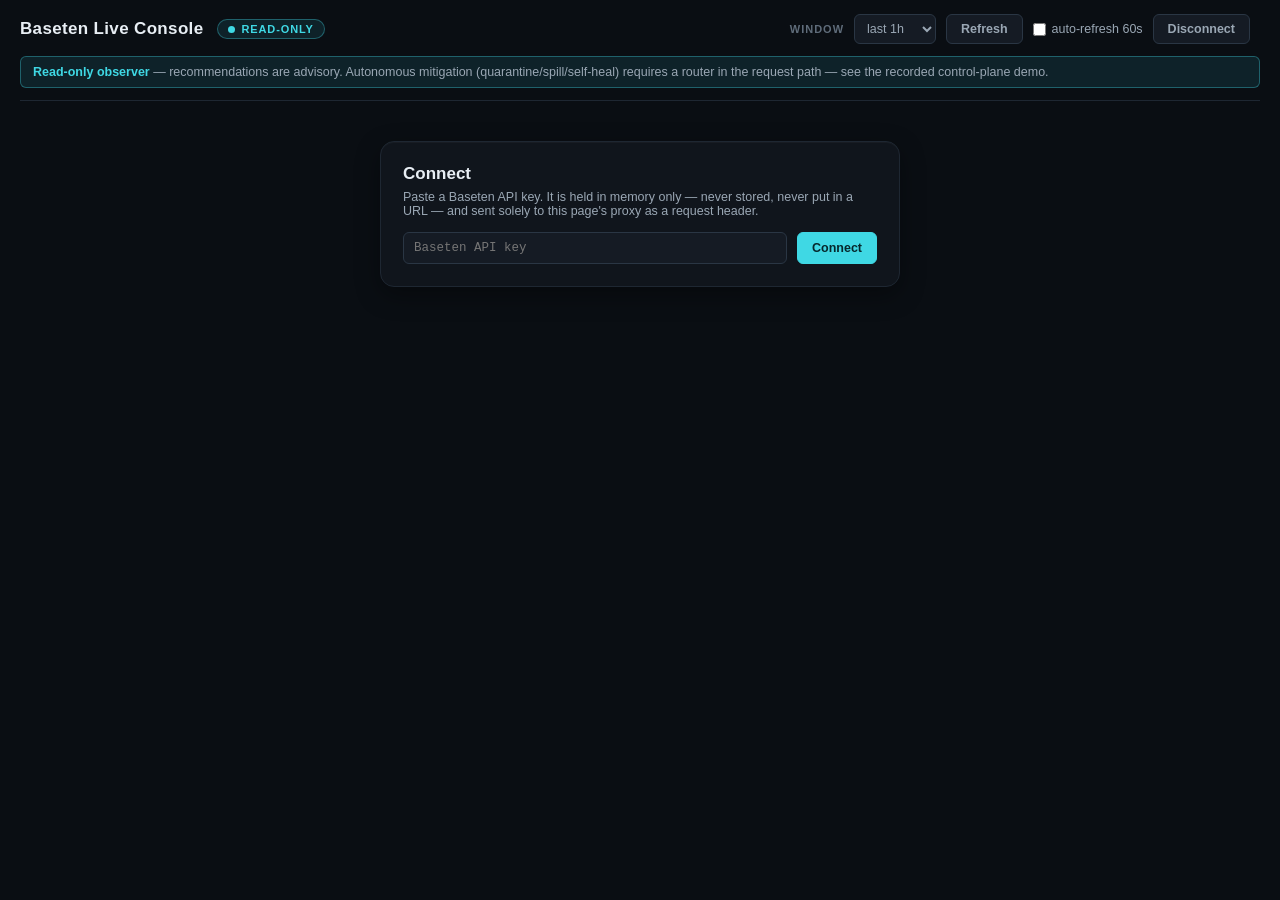
==== console-live/index.html @ f6f76fea "feat: console-live — BYO-key live Reliability Console, evals 3/3 PASS (security blocking gate clean)" ====
<!doctype html>
<html lang="en">
<head>
<meta charset="utf-8">
<meta name="viewport" content="width=device-width, initial-scale=1">
<title>Baseten Live Console — read-only observer</title>
<link rel="stylesheet" href="tokens.css">
<style>
  /* Page-level overrides + utilities on top of tokens.css */
  body { overflow: auto; }
  .wrap { max-width: 1320px; margin: 0 auto; padding: 0 20px 60px; }

  header.top {
    position: sticky; top: 0; z-index: 10;
    background: var(--bg); border-bottom: 1px solid var(--stroke);
    padding: 14px 0 0;
  }
  .top-row { display: flex; align-items: center; gap: 14px; flex-wrap: wrap; padding: 0 0 12px; }
  .top-row h1 { font-size: var(--fs-h1); font-weight: 700; letter-spacing: 0.02em; }
  .top-row .spacer { flex: 1; }

  .banner {
    display: block; padding: 8px 12px; margin-bottom: 12px;
    background: var(--accent-bg); border: 1px solid var(--accent-line);
    border-radius: var(--r-sm); color: var(--text-2); font-size: var(--fs-small);
  }
  .banner strong { color: var(--accent); }
  .notice {
    padding: 8px 12px; margin: 12px 0; border-radius: var(--r-sm);
    background: var(--warn-bg); border: 1px solid rgba(240,179,78,.3);
    color: var(--warn); font-size: var(--fs-small);
  }

  .connect { max-width: 520px; margin: 40px auto; padding: 22px; }
  .connect h2 { font-size: var(--fs-h1); margin-bottom: 6px; }
  .connect p { color: var(--text-2); font-size: var(--fs-small); margin-bottom: 14px; }
  .connect form { display: flex; gap: 10px; }
  .connect input {
    flex: 1; background: var(--panel-2); border: 1px solid var(--stroke-hi);
    border-radius: var(--r-sm); color: var(--text); padding: 8px 10px;
    font-family: var(--font-mono); font-size: var(--fs-small);
  }
  .connect input:focus { outline: none; border-color: var(--accent-dim); }
  .connect .err { color: var(--danger); font-size: var(--fs-small); margin-top: 10px; }

  .controls { display: flex; align-items: center; gap: 10px; flex-wrap: wrap; }
  .controls select {
    background: var(--panel-2); border: 1px solid var(--stroke-hi);
    border-radius: var(--r-sm); color: var(--text-2); padding: 6px 8px;
    font-size: var(--fs-small); font-family: var(--font-ui);
  }
  .controls label.toggle {
    display: inline-flex; align-items: center; gap: 6px;
    color: var(--text-2); font-size: var(--fs-small); cursor: pointer;
  }
  .controls .status { color: var(--text-3); font-size: var(--fs-micro); }

  .grid {
    display: grid; gap: var(--gap); margin-top: 16px;
    grid-template-columns: repeat(auto-fill, minmax(360px, 1fr));
  }
  .card { padding: 16px; display: flex; flex-direction: column; gap: 12px; }
  .card .head { display: flex; align-items: baseline; gap: 10px; flex-wrap: wrap; }
  .card .head .name { font-size: var(--fs-h1); font-weight: 700; }
  .card .head .dep { color: var(--text-3); font-size: var(--fs-micro); }
  .card .meta { display: flex; gap: 8px; flex-wrap: wrap; align-items: center;
                color: var(--text-2); font-size: var(--fs-small); }
  .card .meta .sep { color: var(--text-3); }

  .slo { display: flex; gap: 8px; align-items: center; flex-wrap: wrap; }
  .slo .budgets { color: var(--text-3); font-size: var(--fs-micro); }

  .stats { display: grid; grid-template-columns: repeat(5, 1fr); gap: 8px; }
  .stat .label { display: block; margin-bottom: 2px; }
  .stat .num { font-size: 16px; }
  .traffic { display: flex; gap: 16px; align-items: flex-end; flex-wrap: wrap; }
  .traffic .stat .num { font-size: 16px; }
  .spark { display: block; }
  .spark polyline { fill: none; stroke: var(--accent); stroke-width: 1.5; }

  .flag { color: var(--warn); font-size: var(--fs-micro); }
  .reco {
    background: var(--panel-2); border: 1px solid var(--stroke);
    border-radius: var(--r-sm); padding: 8px 10px; font-size: var(--fs-small);
    color: var(--text-2);
  }
  .reco .label { display: block; margin-bottom: 3px; }
  .card .inline-err { color: var(--danger); font-size: var(--fs-small); }
  .notraffic { color: var(--text-3); font-size: var(--fs-small); }
  .foot { border-top: 1px solid var(--stroke); padding-top: 8px; }
  .foot div { color: var(--text-3); font-size: 10px; font-family: var(--font-mono); }

  .empty { text-align: center; color: var(--text-3); padding: 60px 0; font-size: var(--fs-small); }
</style>
</head>
<body>
<div class="wrap">
  <header class="top">
    <div class="top-row">
      <h1>Baseten Live Console</h1>
      <span class="chip chip-accent"><span class="dot"></span>read-only</span>
      <span class="spacer"></span>
      <div class="controls" id="controls" hidden>
        <span class="label">window</span>
        <select id="windowSel">
          <option value="1" selected>last 1h</option>
          <option value="6">last 6h</option>
          <option value="24">last 24h</option>
        </select>
        <button class="btn" id="refreshBtn">Refresh</button>
        <label class="toggle"><input type="checkbox" id="autoChk"> auto-refresh 60s</label>
        <button class="btn" id="disconnectBtn">Disconnect</button>
        <span class="status num" id="statusTxt"></span>
      </div>
    </div>
    <div class="banner"><strong>Read-only observer</strong> — recommendations are advisory.
      Autonomous mitigation (quarantine/spill/self-heal) requires a router in the request path —
      see the recorded control-plane demo.</div>
  </header>

  <div id="notice" class="notice" hidden></div>

  <section id="connectPanel" class="panel connect">
    <h2>Connect</h2>
    <p>Paste a Baseten API key. It is held in memory only — never stored, never
       put in a URL — and sent solely to this page's proxy as a request header.</p>
    <form id="connectForm">
      <input type="password" id="keyInput" placeholder="Baseten API key" autocomplete="off" required>
      <button class="btn primary" type="submit">Connect</button>
    </form>
    <div class="err" id="connectErr" hidden></div>
  </section>

  <div id="empty" class="empty" hidden>No models found in this workspace.</div>
  <main id="cards" class="grid"></main>
</div>

<script>
'use strict';
(() => {
  // ---- state (key lives only in this closure) ----
  let apiKey = null;
  let windowHours = 1;
  let autoTimer = null;
  let pausedUntil = 0;
  let loading = false;

  const BUDGET_VOICE_MS = 500;
  const BUDGET_INTERACTIVE_MS = 800;
  const $ = (id) => document.getElementById(id);

  // ---- proxy client ----
  class ApiError extends Error {
    constructor(status, msg) { super(msg); this.status = status; }
  }

  async function api(path, params = {}) {
    if (Date.now() < pausedUntil) throw new ApiError(429, 'paused by rate limit');
    const qs = new URLSearchParams({ path });
    for (const [k, v] of Object.entries(params)) {
      for (const item of [].concat(v)) qs.append(k, item);
    }
    const res = await fetch('/api/baseten?' + qs, { headers: { 'x-baseten-api-key': apiKey } });
    if (res.status === 401) throw new ApiError(401, 'key rejected');
    if (res.status === 403) {
      // Baseten answers an invalid key with 403 PERMISSION_DENIED (observed live).
      const body = await res.json().catch(() => ({}));
      if (body.code === 'PERMISSION_DENIED') throw new ApiError(401, 'key rejected');
      throw new ApiError(403, body.error || 'forbidden');
    }
    if (res.status === 429) {
      const wait = Number(res.headers.get('Retry-After')) || 30;
      pausedUntil = Date.now() + wait * 1000;
      showNotice(`Rate limited by the Baseten API — polling paused for ${wait}s.`);
      throw new ApiError(429, 'rate limited');
    }
    if (!res.ok) throw new ApiError(res.status, `HTTP ${res.status}`);
    return res.json();
  }

  function metricsParams() {
    const end = Date.now();
    return {
      start_epoch_millis: String(end - windowHours * 3600 * 1000),
      end_epoch_millis: String(end),
    };
  }

  async function mapLimit(items, limit, fn) {
    const out = new Array(items.length);
    let next = 0;
    async function worker() {
      while (next < items.length) {
        const i = next++;
        out[i] = await fn(items[i], i);
      }
    }
    await Promise.all(Array.from({ length: Math.min(limit, items.length) }, worker));
    return out;
  }

  // ---- metrics parsing ----
  // Response shape (both modes): { metric_descriptors: [...], metric_values: [...] }.
  // Each metric_values entry is { start_epoch_millis, values } where values[j]
  // aligns positionally with metric_descriptors[j], and values[j][i] with that
  // descriptor's label_sets[i]. SUMMARY has a single entry; SERIES one per bucket.
  function descriptorIndex(descriptors, nameFragment) {
    return descriptors.findIndex((d) => String(d.name || '').includes(nameFragment));
  }

  // SUMMARY → { latency: {p50,p90,p95,p99,avg} (ms, may be empty),
  //             latencyAllNull, replicasAvg, requestsTotal }
  function parseSummary(json) {
    const descriptors = json.metric_descriptors || [];
    const row = (json.metric_values || [])[0];
    const out = { latency: {}, latencyAllNull: false, replicasAvg: null, requestsTotal: null };
    if (!row) { out.latencyAllNull = true; return out; }

    descriptors.forEach((d, j) => {
      const name = String(d.name || '');
      const labelSets = d.label_sets || [];
      const vals = (row.values || [])[j] || [];
      if (name.includes('response_time') || name.includes('latency')) {
        out.latencyAllNull = vals.length > 0 && vals.every((v) => v == null);
        labelSets.forEach((ls, i) => {
          const v = vals[i];
          if (v == null) return;
          if (ls.quantile != null) out.latency['p' + Math.round(parseFloat(ls.quantile) * 100)] = v * 1000;
          else if (ls.stat === 'avg') out.latency.avg = v * 1000;
        });
      } else if (name.includes('requests_total')) {
        // SUMMARY returns the window total directly, one value per label_set.
        out.requestsTotal = vals.reduce((a, v) => a + (v == null ? 0 : v), 0);
      } else if (name.includes('replicas')) {
        const nums = vals.filter((v) => v != null);
        if (nums.length) out.replicasAvg = nums.reduce((a, b) => a + b, 0) / nums.length;
      }
    });
    return out;
  }

  // SERIES of baseten_inference_requests_total: values arrive as PER-BUCKET
  // INCREMENTS, so window volume = sum across buckets (null → 0).
  // → { total, byClass: {'2':n,'4':n,'5':n,...}, spark: [per-bucket totals] }
  function parseSeries(json) {
    const descriptors = json.metric_descriptors || [];
    const j = descriptorIndex(descriptors, 'requests_total');
    const out = { total: 0, byClass: {}, spark: [] };
    if (j < 0) return out;
    const labelSets = descriptors[j].label_sets || [];
    for (const bucket of json.metric_values || []) {
      const vals = (bucket.values || [])[j] || [];
      let bucketSum = 0;
      labelSets.forEach((ls, i) => {
        const v = vals[i];
        if (v == null) return;
        const cls = String(ls.status || '?')[0];
        out.byClass[cls] = (out.byClass[cls] || 0) + v;
        bucketSum += v;
      });
      out.total += bucketSum;
      out.spark.push(bucketSum);
    }
    return out;
  }

  // ---- analysis ----
  function coldStartFlag(lat, n, minReplica) {
    const { p50, p95, p99 } = lat;
    if (p99 != null && p50 != null && p50 > 0 && p99 / p50 >= 8 && p99 > 5000) return true;
    if (n < 20) return true;
    if (minReplica === 0 && p99 != null && p95 != null && p99 > 5 * p95) return true;
    return false;
  }

  // GREEN ≤0.8×budget (clean, n≥30); AMBER ≤budget or flagged or n<30; RED >budget clean.
  function verdictFor(effMs, budgetMs, flagged, n) {
    if (effMs == null) return 'AMBER';
    if (effMs <= 0.8 * budgetMs && !flagged && n >= 30) return 'GREEN';
    if (effMs <= budgetMs || flagged || n < 30) return 'AMBER';
    return 'RED';
  }

  function recommend(c) {
    const f = (v) => fmtMs(v);
    if (c.status === 'DEPLOY_FAILED' || c.status === 'BUILD_FAILED') {
      return `Fix failed deploy — status is ${c.status}; no healthy replicas can serve traffic.`;
    }
    if (c.n > 0 && c.pct5xx > 1) {
      return `Investigate 5xx errors — ${c.pct5xx.toFixed(1)}% of ${c.n} requests returned 5xx in the window.`;
    }
    if (c.verdict === 'RED' && c.maxReplica != null && c.activeReplicas === c.maxReplica) {
      return `Raise max_replica or upsize the instance — p99 ${f(c.p99)} exceeds the ${BUDGET_INTERACTIVE_MS}ms budget while pinned at ${c.activeReplicas}/${c.maxReplica} replicas.`;
    }
    if (c.minReplica === 0 && c.p95 != null && c.p99 != null &&
        c.p95 <= BUDGET_INTERACTIVE_MS && c.p99 > BUDGET_INTERACTIVE_MS) {
      return `Set min_replica=1 to avoid cold starts — steady p95 is ${f(c.p95)} (within budget) but p99 hits ${f(c.p99)} with scale-to-zero enabled.`;
    }
    if (c.flagged && (c.p95 == null || c.p95 > BUDGET_INTERACTIVE_MS)) {
      return `Window looks cold-start-dominated or low-sample (n=${c.n}, p95 ${f(c.p95)}) — widen the window or send steady traffic before tuning autoscaling.`;
    }
    if (!c.flagged && c.p99 != null && c.p99 > BUDGET_VOICE_MS && c.p99 <= BUDGET_INTERACTIVE_MS) {
      return `Holds the interactive budget (${BUDGET_INTERACTIVE_MS}ms) but misses voice (${BUDGET_VOICE_MS}ms) — p99 is ${f(c.p99)}.`;
    }
    if (c.n === 0) {
      return `No requests observed in the last ${windowHours}h — widen the window or send traffic to get a signal.`;
    }
    if (c.verdict === 'GREEN' && c.minReplica > 0 && c.ratePerMin < 1) {
      return `Consider scale-to-zero — traffic is ${c.ratePerMin.toFixed(2)} req/min with min_replica=${c.minReplica} held warm.`;
    }
    return `Healthy — no action. p99 ${f(c.p99)}, ${c.n} requests, ${c.pct5xx.toFixed(1)}% 5xx in the window.`;
  }

  // ---- formatting ----
  const esc = (s) => String(s).replace(/[&<>"']/g, (ch) =>
    ({ '&': '&amp;', '<': '&lt;', '>': '&gt;', '"': '&quot;', "'": '&#39;' }[ch]));
  const fmtMs = (v) => v == null ? '—' : (v >= 100 ? Math.round(v) : v.toFixed(1)) + 'ms';
  const chipClass = { GREEN: 'chip-ok', AMBER: 'chip-warn', RED: 'chip-danger' };
  const statusChip = (s) => /FAILED/.test(s) ? 'chip-danger'
    : (s === 'ACTIVE' ? 'chip-ok' : (s === 'SCALED_TO_ZERO' ? 'chip-warn' : 'chip-warn'));

  function sparkline(points) {
    if (!points.length) return '';
    const w = 120, h = 28, max = Math.max(...points, 1);
    const step = points.length > 1 ? w / (points.length - 1) : 0;
    const pts = points.map((v, i) =>
      `${(i * step).toFixed(1)},${(h - 2 - (v / max) * (h - 4)).toFixed(1)}`).join(' ');
    return `<svg class="spark" width="${w}" height="${h}" viewBox="0 0 ${w} ${h}"><polyline points="${pts}"/></svg>`;
  }

  function showNotice(msg) {
    const el = $('notice');
    el.textContent = msg;
    el.hidden = !msg;
  }

  // ---- rendering ----
  function cardShell(model, dep) {
    const st0 = dep.autoscaling_settings || {};
    const stz = st0.min_replica === 0
      ? `<span class="chip chip-warn">scale-to-zero enabled</span>` +
        (dep.active_replica_count === 0 ? ` <span class="chip chip-warn">scaled to zero now</span>` : '')
      : '';
    const el = document.createElement('article');
    el.className = 'panel card';
    el.innerHTML = `
      <div class="head">
        <span class="name">${esc(model.name || model.id)}</span>
        <span class="chip ${statusChip(dep.status)}"><span class="dot"></span>${esc(dep.status || '?')}</span>
        <span class="dep mono">${esc(dep.name || '')} · ${esc(dep.id)}</span>
      </div>
      <div class="meta">
        <span class="mono">${esc(dep.instance_type_name || 'instance n/a')}</span>
        <span class="sep">·</span>
        <span class="num">${dep.active_replica_count != null ? Number(dep.active_replica_count) : '—'} active</span>
        <span class="sep">·</span>
        <span class="num">replicas ${st0.min_replica != null ? Number(st0.min_replica) : '—'}–${st0.max_replica != null ? Number(st0.max_replica) : '—'}</span>
        ${stz}
      </div>
      <div class="body"><span class="notraffic pulsing">loading metrics…</span></div>
      <div class="foot">
        <div>deployment · GET /v1/models/${esc(model.id)}/deployments</div>
      </div>`;
    return el;
  }

  function renderMetrics(el, model, dep, summary, series) {
    const body = el.querySelector('.body');
    const foot = el.querySelector('.foot');
    const src = `GET /v1/models/${esc(model.id)}/deployments/${esc(dep.id)}/metrics`;
    const win = `last ${windowHours}h`;
    foot.innerHTML = `
      <div>deployment · GET /v1/models/${esc(model.id)}/deployments</div>
      <div>latency/replicas · ${src} · SUMMARY · ${win} · baseten_end_to_end_response_time_seconds (full response incl. token generation, not TTFT)</div>
      <div>traffic · ${src} · SERIES · ${win} · baseten_inference_requests_total</div>`;

    const lat = summary.latency;
    const n = series.total;
    const noTraffic = n === 0 || summary.latencyAllNull || Object.keys(lat).length === 0;
    if (noTraffic && n === 0) {
      body.innerHTML = `<span class="notraffic">No requests in this window (metrics can lag 1–3 min).
        Replicas avg: <span class="num">${summary.replicasAvg == null ? '—' : summary.replicasAvg.toFixed(1)}</span></span>
        <div class="reco"><span class="label">recommendation</span>${esc(recommend({
          status: dep.status, n: 0, pct5xx: 0, verdict: null, flagged: false,
          minReplica: (dep.autoscaling_settings || {}).min_replica,
          maxReplica: (dep.autoscaling_settings || {}).max_replica,
          activeReplicas: dep.active_replica_count, ratePerMin: 0,
        }))}</div>`;
      return;
    }

    const auto = dep.autoscaling_settings || {};
    const flagged = coldStartFlag(lat, n, auto.min_replica);
    const eff = flagged ? (lat.p95 ?? lat.p99) : lat.p99;
    const verdict = verdictFor(eff, BUDGET_INTERACTIVE_MS, flagged, n);
    const voice = verdictFor(eff, BUDGET_VOICE_MS, flagged, n);
    const err4 = series.byClass['4'] || 0;
    const err5 = series.byClass['5'] || 0;
    const pctErr = n ? ((err4 + err5) / n) * 100 : 0;
    const pct5xx = n ? (err5 / n) * 100 : 0;
    const ratePerMin = n / (windowHours * 60);

    const reco = recommend({
      status: dep.status, n, pct5xx, verdict, flagged,
      minReplica: auto.min_replica, maxReplica: auto.max_replica,
      activeReplicas: dep.active_replica_count, ratePerMin,
      p95: lat.p95, p99: lat.p99,
    });

    body.innerHTML = `
      <div class="slo">
        <span class="chip ${chipClass[verdict]}"><span class="dot"></span>${verdict} · interactive</span>
        <span class="chip ${chipClass[voice]}">${voice} · voice</span>
        <span class="budgets num">effective ${fmtMs(eff)} vs voice ${BUDGET_VOICE_MS}ms / interactive ${BUDGET_INTERACTIVE_MS}ms</span>
      </div>
      ${flagged ? `<div class="flag">p99 likely includes cold start / low sample (n=${n}) — verdict uses p95.</div>` : ''}
      <div>
        <span class="label">end-to-end response time</span>
        <div class="stats">
          ${['p50', 'p90', 'p95', 'p99', 'avg'].map((k) => `
            <span class="stat"><span class="label">${k}</span><span class="num">${fmtMs(lat[k])}</span></span>`).join('')}
        </div>
      </div>
      <div class="traffic">
        <span class="stat"><span class="label">requests</span><span class="num">${n}</span></span>
        <span class="stat"><span class="label">req/min</span><span class="num">${ratePerMin.toFixed(2)}</span></span>
        <span class="stat"><span class="label">error rate</span><span class="num">${pctErr.toFixed(1)}%</span></span>
        <span class="stat"><span class="label">4xx / 5xx</span><span class="num">${err4} / ${err5}</span></span>
        <span class="stat"><span class="label">replicas avg</span><span class="num">${summary.replicasAvg == null ? '—' : summary.replicasAvg.toFixed(1)}</span></span>
        ${sparkline(series.spark)}
      </div>
      <div class="reco"><span class="label">recommendation</span>${esc(reco)}</div>`;
  }

  // ---- flow ----
  async function loadCard(el, model, dep) {
    try {
      const params = metricsParams();
      const [summary, series] = await Promise.all([
        api(`models/${model.id}/deployments/${dep.id}/metrics`, { mode: 'SUMMARY', ...params }),
        api(`models/${model.id}/deployments/${dep.id}/metrics`,
          { mode: 'SERIES', metrics: 'baseten_inference_requests_total', ...params }),
      ]);
      renderMetrics(el, model, dep, parseSummary(summary), parseSeries(series));
    } catch (err) {
      if (err.status === 401) throw err;
      el.querySelector('.body').innerHTML =
        `<span class="inline-err">metrics unavailable: ${esc(err.message)}</span>`;
    }
  }

  async function refresh() {
    if (!apiKey || loading || Date.now() < pausedUntil) return;
    loading = true;
    $('statusTxt').textContent = 'loading…';
    try {
      const modelsRes = await api('models');
      const models = modelsRes.models || [];
      $('empty').hidden = models.length > 0;
      const cards = $('cards');
      cards.innerHTML = '';
      const pairs = [];
      await mapLimit(models, 4, async (model) => {
        const depsRes = await api(`models/${model.id}/deployments`);
        for (const dep of depsRes.deployments || []) {
          if (dep.is_production === true) pairs.push({ model, dep });
        }
      });
      const shells = pairs.map(({ model, dep }) => {
        const el = cardShell(model, dep);
        cards.appendChild(el);
        return el;
      });
      await mapLimit(pairs, 4, ({ model, dep }, i) => loadCard(shells[i], model, dep));
      if (models.length && !pairs.length) {
        $('empty').hidden = false;
        $('empty').textContent = 'Models found, but none has a production deployment.';
      }
      $('statusTxt').textContent = 'updated ' + new Date().toLocaleTimeString();
    } catch (err) {
      if (err.status === 401) return disconnect('Key rejected by the Baseten API — paste a valid key.');
      if (err.status !== 429) showNotice('Failed to load models: ' + err.message);
      $('statusTxt').textContent = '';
    } finally {
      loading = false;
    }
  }

  function disconnect(errMsg) {
    apiKey = null; // wipe
    stopAuto();
    $('autoChk').checked = false;
    $('controls').hidden = true;
    $('cards').innerHTML = '';
    $('empty').hidden = true;
    showNotice('');
    $('connectPanel').hidden = false;
    $('connectErr').textContent = errMsg || '';
    $('connectErr').hidden = !errMsg;
    $('keyInput').focus();
  }

  function stopAuto() {
    if (autoTimer) { clearInterval(autoTimer); autoTimer = null; }
  }

  $('connectForm').addEventListener('submit', (e) => {
    e.preventDefault();
    const key = $('keyInput').value.trim();
    if (!key) return;
    apiKey = key;
    $('keyInput').value = '';
    $('connectErr').hidden = true;
    $('connectPanel').hidden = true;
    $('controls').hidden = false;
    refresh();
  });
  $('refreshBtn').addEventListener('click', refresh);
  $('disconnectBtn').addEventListener('click', () => disconnect());
  $('windowSel').addEventListener('change', (e) => {
    windowHours = Number(e.target.value);
    refresh();
  });
  $('autoChk').addEventListener('change', (e) => {
    stopAuto();
    if (e.target.checked) autoTimer = setInterval(refresh, 60000);
  });
})();
</script>
</body>
</html>
---- console-live/tokens.css ----
/* ============================================================
   tokens.css — Inference Control demo board
   Dark mission-control, polished product tone, cyan accent.
   All colors defined once here; screens consume variables only.
   ============================================================ */

:root {
  /* ---- Surfaces (cool near-blacks) ---- */
  --bg:        #0a0e13;   /* page */
  --panel:     #10151c;   /* card base */
  --panel-2:   #151b24;   /* nested / raised */
  --panel-3:   #1a222d;   /* hover / active row */
  --stroke:    #1e2732;   /* hairline borders */
  --stroke-hi: #2a3644;   /* emphasized borders */

  /* ---- Text ---- */
  --text:      #e8eef4;
  --text-2:    #9aa7b4;   /* secondary */
  --text-3:    #5f6c7a;   /* labels, captions */

  /* ---- Accent (healthy / primary) ---- */
  --accent:      #3fd8e4;
  --accent-dim:  #2aa8b4;
  --accent-bg:   rgba(63, 216, 228, 0.10);
  --accent-line: rgba(63, 216, 228, 0.35);

  /* ---- Status ---- */
  --ok:        #3fd8a0;
  --ok-bg:     rgba(63, 216, 160, 0.10);
  --warn:      #f0b34e;
  --warn-bg:   rgba(240, 179, 78, 0.12);
  --danger:    #f06355;
  --danger-bg: rgba(240, 99, 85, 0.12);
  --danger-line: rgba(240, 99, 85, 0.45);
  --replay:    #9d8cff;
  --replay-bg: rgba(157, 140, 255, 0.12);

  /* ---- Type ---- */
  --font-ui:   -apple-system, BlinkMacSystemFont, "Segoe UI", "Helvetica Neue", Helvetica, Arial, sans-serif;
  --font-mono: ui-monospace, "SF Mono", SFMono-Regular, Menlo, Consolas, "Liberation Mono", monospace;

  /* Scale tuned for 2 m readability on a 1512 px display */
  --fs-hero:   64px;   /* KPI numbers */
  --fs-big:    34px;   /* secondary numerics */
  --fs-h1:     17px;   /* panel titles */
  --fs-body:   14px;
  --fs-small:  12.5px;
  --fs-micro:  11px;   /* uppercase labels */

  /* ---- Shape / depth ---- */
  --r-lg: 14px;
  --r-md: 10px;
  --r-sm: 6px;
  --shadow: 0 1px 0 rgba(255,255,255,0.03) inset, 0 8px 24px rgba(0,0,0,0.35);
  --gap: 14px;
}

/* ---- Base reset ---- */
* { box-sizing: border-box; margin: 0; padding: 0; }
html, body { height: 100%; }
body {
  background: var(--bg);
  color: var(--text);
  font-family: var(--font-ui);
  font-size: var(--fs-body);
  -webkit-font-smoothing: antialiased;
  overflow: hidden;
}

/* ---- Shared primitives ---- */
.panel {
  background: var(--panel);
  border: 1px solid var(--stroke);
  border-radius: var(--r-lg);
  box-shadow: var(--shadow);
}
.label {
  font-size: var(--fs-micro);
  font-weight: 600;
  letter-spacing: 0.09em;
  text-transform: uppercase;
  color: var(--text-3);
}
.mono { font-family: var(--font-mono); }
.num  { font-family: var(--font-mono); font-variant-numeric: tabular-nums; }

.chip {
  display: inline-flex; align-items: center; gap: 6px;
  padding: 3px 10px; border-radius: 999px;
  font-size: var(--fs-micro); font-weight: 700; letter-spacing: 0.08em;
  text-transform: uppercase; border: 1px solid transparent;
}
.chip .dot { width: 7px; height: 7px; border-radius: 50%; background: currentColor; }
.chip-ok     { color: var(--ok);     background: var(--ok-bg);     border-color: rgba(63,216,160,.25); }
.chip-warn   { color: var(--warn);   background: var(--warn-bg);   border-color: rgba(240,179,78,.25); }
.chip-danger { color: var(--danger); background: var(--danger-bg); border-color: rgba(240,99,85,.3); }
.chip-replay { color: var(--replay); background: var(--replay-bg); border-color: rgba(157,140,255,.3); }
.chip-accent { color: var(--accent); background: var(--accent-bg); border-color: var(--accent-line); }

.btn {
  font-family: var(--font-ui); font-size: var(--fs-small); font-weight: 600;
  color: var(--text-2); background: var(--panel-2);
  border: 1px solid var(--stroke-hi); border-radius: var(--r-sm);
  padding: 7px 14px; cursor: pointer; transition: all .15s ease;
}
.btn:hover { color: var(--text); border-color: var(--accent-dim); }
.btn.primary { color: #06282c; background: var(--accent); border-color: var(--accent); }
.btn.primary:hover { filter: brightness(1.1); }
.btn.danger { color: var(--danger); border-color: var(--danger-line); background: var(--danger-bg); }
.btn.danger:hover { filter: brightness(1.15); }
.btn:disabled { opacity: .4; cursor: default; pointer-events: none; }

.delta-good { color: var(--ok); }
.delta-bad  { color: var(--danger); }

/* pulse used by live indicators */
@keyframes pulse { 0%,100% { opacity: 1; } 50% { opacity: .35; } }
.pulsing { animation: pulse 1.4s ease-in-out infinite; }

@keyframes rowIn { from { opacity: 0; transform: translateY(-6px); } to { opacity: 1; transform: none; } }
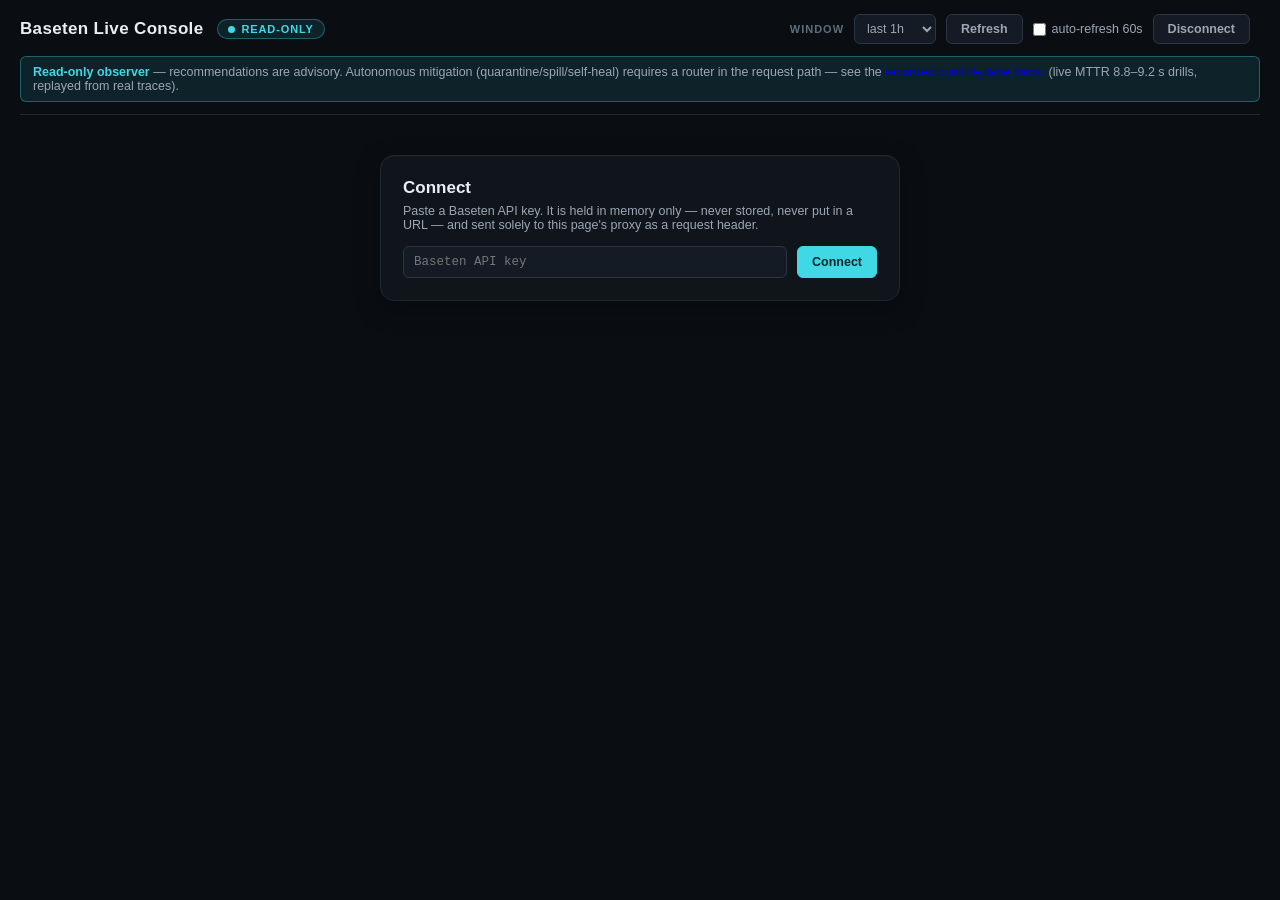
==== commit 8b97a01b: "docs: competitive landscape + Console↔recorded-demo handoff links Positions Baseten's MCP+skill (dev" ====
--- a/console-live/index.html
+++ b/console-live/index.html
@@ -115,7 +115,9 @@
     </div>
     <div class="banner"><strong>Read-only observer</strong> — recommendations are advisory.
       Autonomous mitigation (quarantine/spill/self-heal) requires a router in the request path —
-      see the recorded control-plane demo.</div>
+      see the <a href="https://github.com/vsiwach/baseten-mvp/tree/main/site-console"
+      target="_blank" rel="noopener">recorded control-plane demo</a> (live MTTR 8.8–9.2&nbsp;s
+      drills, replayed from real traces).</div>
   </header>
 
   <div id="notice" class="notice" hidden></div>
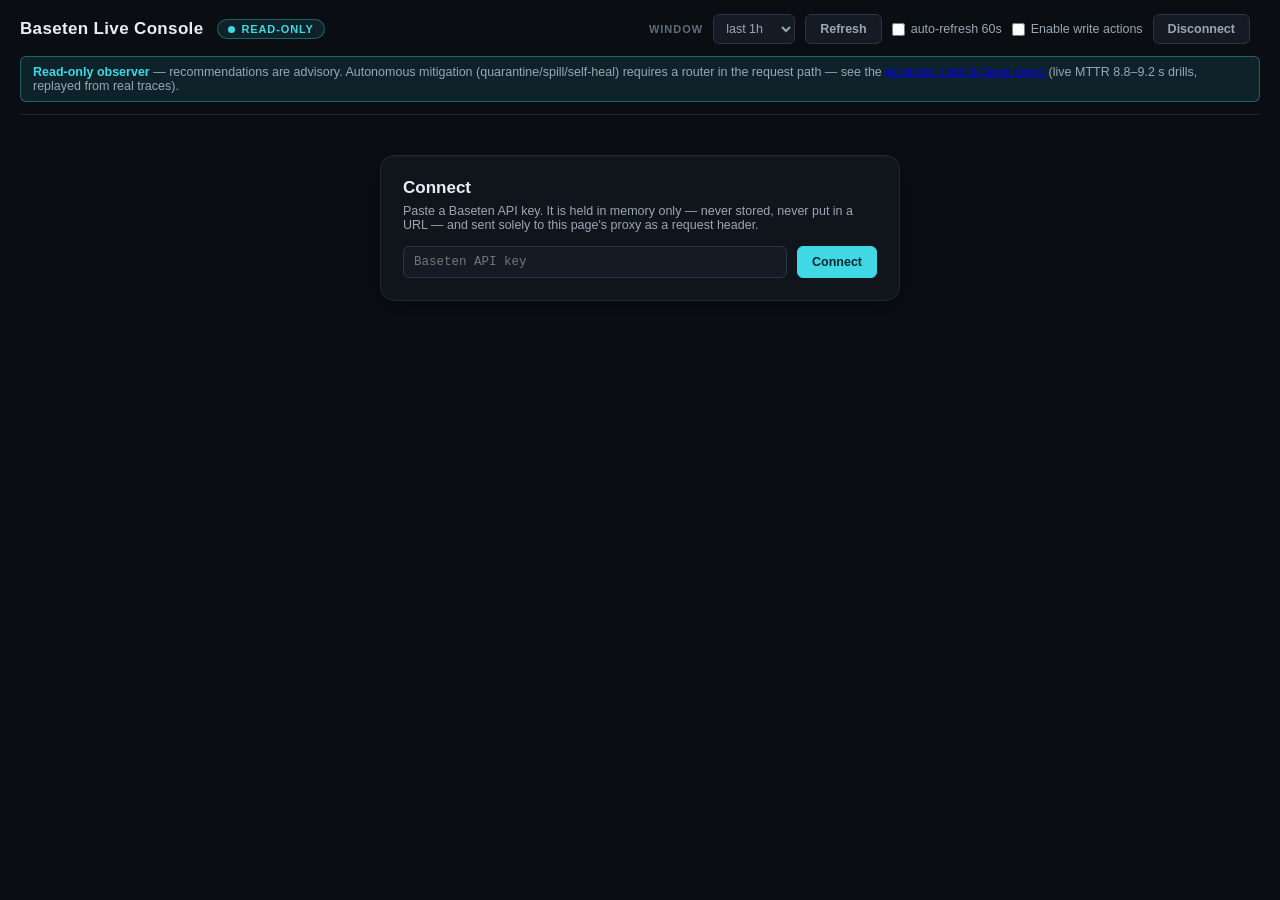
==== commit 8aad9e2f: "feat: console v2 — opt-in manage actions (activate/deactivate/autoscaling/promote), 7d window, full " ====
--- a/console-live/index.html
+++ b/console-live/index.html
@@ -91,6 +91,35 @@
   .foot div { color: var(--text-3); font-size: 10px; font-family: var(--font-mono); }
 
   .empty { text-align: center; color: var(--text-3); padding: 60px 0; font-size: var(--fs-small); }
+
+  /* ---- write mode: manage controls hidden unless #cards has .writes-on ---- */
+  .w-only { display: none; }
+  .writes-on .w-only { display: block; }
+  .manage { gap: 6px; align-items: center; flex-wrap: wrap; }
+  .writes-on .manage.w-only { display: flex; }
+  .manage input {
+    width: 58px; background: var(--panel-2); border: 1px solid var(--stroke-hi);
+    border-radius: var(--r-sm); color: var(--text); padding: 4px 6px;
+    font-size: var(--fs-small);
+  }
+  .odeps { border-top: 1px solid var(--stroke); padding-top: 8px;
+           display: flex; flex-direction: column; gap: 6px; }
+  .odep { display: flex; gap: 8px; align-items: center; flex-wrap: wrap;
+          font-size: var(--fs-small); color: var(--text-2); }
+  .pollnote { color: var(--accent); font-size: var(--fs-micro); }
+  .modal { position: fixed; inset: 0; z-index: 50; background: rgba(0,0,0,.55);
+           display: flex; align-items: center; justify-content: center; }
+  .modal[hidden] { display: none; }
+  .modal-box { max-width: 560px; width: 92%; padding: 20px;
+               display: flex; flex-direction: column; gap: 12px; }
+  .modal-box h3 { font-size: var(--fs-h1); }
+  .modal-box code {
+    display: block; background: var(--panel-2); border: 1px solid var(--stroke-hi);
+    border-radius: var(--r-sm); padding: 10px; font-size: var(--fs-small);
+    word-break: break-all;
+  }
+  .modal-box .consequence { color: var(--text-2); font-size: var(--fs-small); }
+  .modal-actions { display: flex; gap: 10px; justify-content: flex-end; }
 </style>
 </head>
 <body>
@@ -98,7 +127,7 @@
   <header class="top">
     <div class="top-row">
       <h1>Baseten Live Console</h1>
-      <span class="chip chip-accent"><span class="dot"></span>read-only</span>
+      <span class="chip chip-accent" id="modeChip"><span class="dot"></span>read-only</span>
       <span class="spacer"></span>
       <div class="controls" id="controls" hidden>
         <span class="label">window</span>
@@ -106,14 +135,16 @@
           <option value="1" selected>last 1h</option>
           <option value="6">last 6h</option>
           <option value="24">last 24h</option>
+          <option value="168">last 7d</option>
         </select>
         <button class="btn" id="refreshBtn">Refresh</button>
         <label class="toggle"><input type="checkbox" id="autoChk"> auto-refresh 60s</label>
+        <label class="toggle"><input type="checkbox" id="writesChk"> Enable write actions</label>
         <button class="btn" id="disconnectBtn">Disconnect</button>
         <span class="status num" id="statusTxt"></span>
       </div>
     </div>
-    <div class="banner"><strong>Read-only observer</strong> — recommendations are advisory.
+    <div class="banner" id="modeBanner"><strong>Read-only observer</strong> — recommendations are advisory.
       Autonomous mitigation (quarantine/spill/self-heal) requires a router in the request path —
       see the <a href="https://github.com/vsiwach/baseten-mvp/tree/main/site-console"
       target="_blank" rel="noopener">recorded control-plane demo</a> (live MTTR 8.8–9.2&nbsp;s
@@ -137,6 +168,19 @@
   <main id="cards" class="grid"></main>
 </div>
 
+<div class="modal" id="modal" hidden>
+  <div class="panel modal-box">
+    <h3>Confirm mutation</h3>
+    <code class="mono" id="modalMutation"></code>
+    <p class="consequence" id="modalConsequence"></p>
+    <div class="inline-err" id="modalError" hidden></div>
+    <div class="modal-actions">
+      <button class="btn" id="modalCancel">Cancel</button>
+      <button class="btn danger" id="modalConfirm">Confirm</button>
+    </div>
+  </div>
+</div>
+
 <script>
 'use strict';
 (() => {
@@ -146,10 +190,17 @@
   let autoTimer = null;
   let pausedUntil = 0;
   let loading = false;
+  let writesEnabled = false;      // memory only, off by default
+  let modalCtx = null;            // mutation staged in the confirm modal
+  let pendingMutation = null;     // accepted mutation being polled (max one)
+  let pollTimer = null;
+  let fleet = [];                 // [{ model, prod, others, el }]
 
   const BUDGET_VOICE_MS = 500;
   const BUDGET_INTERACTIVE_MS = 800;
+  const MAX_WINDOW_HOURS = 168;   // 7d, the API max
   const $ = (id) => document.getElementById(id);
+  const fmtWin = () => windowHours === 168 ? '7d' : `${windowHours}h`;
 
   // ---- proxy client ----
   class ApiError extends Error {
@@ -305,7 +356,7 @@
       return `Holds the interactive budget (${BUDGET_INTERACTIVE_MS}ms) but misses voice (${BUDGET_VOICE_MS}ms) — p99 is ${f(c.p99)}.`;
     }
     if (c.n === 0) {
-      return `No requests observed in the last ${windowHours}h — widen the window or send traffic to get a signal.`;
+      return `No requests observed in the last ${fmtWin()} — widen the window or send traffic to get a signal.`;
     }
     if (c.verdict === 'GREEN' && c.minReplica > 0 && c.ratePerMin < 1) {
       return `Consider scale-to-zero — traffic is ${c.ratePerMin.toFixed(2)} req/min with min_replica=${c.minReplica} held warm.`;
@@ -336,16 +387,221 @@
     el.hidden = !msg;
   }
 
+  // ---- write actions ----
+  // ONE builder for the mutation string: the confirm modal displays it and the
+  // request echoes it in x-confirm-mutation; the server recomputes the same
+  // string and rejects (428) on any mismatch.
+  const ACTION_SPEC = {
+    activate: { method: 'POST', suffix: 'activate' },
+    deactivate: { method: 'POST', suffix: 'deactivate' },
+    promote: { method: 'POST', suffix: 'promote' },
+    autoscaling: { method: 'PATCH', suffix: 'autoscaling_settings' },
+  };
+  function mutationString(action, modelId, depId, payload) {
+    const spec = ACTION_SPEC[action];
+    return `${spec.method} /models/${modelId}/deployments/${depId}/${spec.suffix}` +
+      (action === 'autoscaling' ? ` ${JSON.stringify(payload)}` : '');
+  }
+
+  function consequenceLine(action, ds, payload) {
+    if (action === 'activate') {
+      return 'Starts billing while replicas are active (T4 ≈ $0.90/hr each). Cold start typically 2–6 min before READY.';
+    }
+    if (action === 'deactivate') {
+      return 'Scales to zero and stops billing. In-flight requests can be dropped — this console has no traffic-level drain (that needs a router in the request path; see the control-plane demo).';
+    }
+    if (action === 'promote') {
+      return 'Migration: shifts the production environment pointer to this deployment. Rollback = promote the previous deployment back.';
+    }
+    const old = { min_replica: Number(ds.min), max_replica: Number(ds.max) };
+    const changes = Object.entries(payload).map(([k, v]) => `${k} ${old[k]}→${v}`).join(', ');
+    return `Applies ${changes}; max_replica>replicas running starts nothing by itself, min_replica>0 keeps replicas warm and billing.`;
+  }
+
+  function openModal(action, modelId, depId, payload, ds) {
+    modalCtx = { action, modelId, depId, payload,
+      mutation: mutationString(action, modelId, depId, payload) };
+    $('modalMutation').textContent = modalCtx.mutation;
+    $('modalConsequence').textContent = consequenceLine(action, ds, payload);
+    $('modalError').textContent = '';
+    $('modalError').hidden = true;
+    $('modal').hidden = false;
+  }
+
+  function closeModal() {
+    modalCtx = null;
+    $('modal').hidden = true;
+  }
+
+  async function confirmMutation() {
+    const m = modalCtx;
+    if (!m || !apiKey || pendingMutation) return;
+    const body = { action: m.action, model_id: m.modelId, deployment_id: m.depId };
+    if (m.action === 'autoscaling') body.payload = m.payload;
+    let res, text;
+    try {
+      res = await fetch('/api/baseten-write', {
+        method: 'POST',
+        headers: {
+          'Content-Type': 'application/json',
+          'x-baseten-api-key': apiKey,
+          'x-confirm-mutation': m.mutation,
+        },
+        body: JSON.stringify(body),
+      });
+      text = await res.text();
+    } catch (err) {
+      $('modalError').textContent = 'request failed: ' + err.message;
+      $('modalError').hidden = false;
+      return;
+    }
+    if (!res.ok) {
+      $('modalError').textContent = `HTTP ${res.status}: ${text}`; // upstream verbatim
+      $('modalError').hidden = false;
+      return;
+    }
+    closeModal();
+    startPolling(m);
+  }
+
+  function noteFor(m, msg) {
+    const entry = fleet.find((f) => f.model.id === m.modelId);
+    if (entry) entry.el.querySelector(`.note-${m.depId}`).textContent = msg;
+  }
+
+  function setManageDisabled(disabled) {
+    for (const b of $('cards').querySelectorAll('button[data-action]')) b.disabled = disabled;
+  }
+
+  function reachedTarget(m, dep) {
+    if (m.action === 'activate') return dep.status === 'ACTIVE';
+    if (m.action === 'deactivate') return dep.status === 'INACTIVE';
+    if (m.action === 'promote') return dep.is_production === true;
+    const auto = dep.autoscaling_settings || {};
+    return Object.entries(m.payload).every(([k, v]) => auto[k] === v);
+  }
+
+  function endPolling(m, msg) {
+    if (pollTimer) { clearTimeout(pollTimer); pollTimer = null; }
+    pendingMutation = null;
+    setManageDisabled(false);
+    if (msg) noteFor(m, msg);
+  }
+
+  function startPolling(m) {
+    pendingMutation = m;               // one mutation at a time
+    setManageDisabled(true);
+    noteFor(m, 'accepted — polling status…');
+    const deadline = Date.now() + 10 * 60 * 1000;
+    const tick = async () => {
+      try {
+        const depsRes = await api(`models/${m.modelId}/deployments`);
+        const dep = (depsRes.deployments || []).find((d) => d.id === m.depId);
+        if (dep && reachedTarget(m, dep)) {
+          endPolling(m);
+          return refreshModelCard(m.modelId, depsRes.deployments || []);
+        }
+      } catch (err) {
+        if (err.status === 401) {
+          endPolling(m);
+          return disconnect('Key rejected by the Baseten API — paste a valid key.');
+        }
+        // transient (429/network) — keep polling until the deadline
+      }
+      if (Date.now() > deadline) {
+        return endPolling(m, 'poll timed out after 10 min — Refresh manually');
+      }
+      pollTimer = setTimeout(tick, 10000);
+    };
+    pollTimer = setTimeout(tick, 10000);
+  }
+
+  async function refreshModelCard(modelId, deployments) {
+    const entry = fleet.find((f) => f.model.id === modelId);
+    if (!entry) return;
+    const prod = deployments.find((d) => d.is_production === true) || entry.prod;
+    entry.prod = prod;
+    entry.others = deployments.filter((d) => d.id !== prod.id);
+    entry.el.innerHTML = cardMarkup(entry.model, entry.prod, entry.others);
+    await loadCard(entry.el, entry.model, entry.prod);
+  }
+
+  function onManageClick(e) {
+    const btn = e.target.closest && e.target.closest('button[data-action]');
+    if (!btn || !writesEnabled || pendingMutation || btn.disabled) return;
+    const { action, model: modelId, dep: depId } = btn.dataset;
+    let payload;
+    if (action === 'autoscaling') {
+      const box = btn.closest('.manage');
+      payload = {};
+      const minV = Number(box.querySelector('.min-inp').value);
+      const maxV = Number(box.querySelector('.max-inp').value);
+      if (Number.isFinite(minV) && minV !== Number(btn.dataset.min)) payload.min_replica = minV;
+      if (Number.isFinite(maxV) && maxV !== Number(btn.dataset.max)) payload.max_replica = maxV;
+      if (!Object.keys(payload).length) return; // nothing changed
+    }
+    openModal(action, modelId, depId, payload, btn.dataset);
+  }
+
+  function applyWriteMode() {
+    const chip = $('modeChip');
+    $('cards').className = 'grid' + (writesEnabled ? ' writes-on' : '');
+    if (writesEnabled) {
+      chip.className = 'chip chip-warn';
+      chip.innerHTML = '<span class="dot"></span>WRITES ENABLED — actions mutate your workspace';
+      $('modeBanner').innerHTML = '<strong>Write actions enabled</strong> — every mutation requires ' +
+        'an explicit confirm showing the exact API call. Traffic-level drain/self-heal still ' +
+        'requires a router in the path (see the recorded control-plane demo).';
+    } else {
+      chip.className = 'chip chip-accent';
+      chip.innerHTML = '<span class="dot"></span>read-only';
+      $('modeBanner').innerHTML = READ_BANNER_HTML;
+    }
+  }
+
   // ---- rendering ----
-  function cardShell(model, dep) {
+  const WRITE_FOOT_LINE =
+    '<div class="w-only">writes · POST /api/baseten-write → api.baseten.co (your key, this browser only)</div>';
+
+  function manageMarkup(model, dep, { promotable }) {
+    if (/FAILED/.test(dep.status)) {
+      return `<div class="manage w-only"><span class="flag">fix the failed build first</span></div>`;
+    }
+    const auto = dep.autoscaling_settings || {};
+    const min = auto.min_replica != null ? Number(auto.min_replica) : 0;
+    const max = auto.max_replica != null ? Number(auto.max_replica) : 1;
+    const ref = `data-model="${esc(model.id)}" data-dep="${esc(dep.id)}"`;
+    const power =
+      dep.status === 'INACTIVE' ? `<button class="btn" data-action="activate" ${ref}>Activate</button>` :
+      dep.status === 'ACTIVE' ? `<button class="btn danger" data-action="deactivate" ${ref}>Deactivate</button>` : '';
+    const promote = promotable && dep.is_production !== true
+      ? `<button class="btn" data-action="promote" ${ref}>Promote to production</button>` : '';
+    return `<div class="manage w-only">
+        ${power}
+        <span class="label">min</span><input class="min-inp num" type="number" min="0" value="${min}">
+        <span class="label">max</span><input class="max-inp num" type="number" min="0" value="${max}">
+        <button class="btn" data-action="autoscaling" ${ref} data-min="${min}" data-max="${max}">Apply autoscaling</button>
+        ${promote}
+      </div>`;
+  }
+
+  function odepRow(model, dep) {
+    return `<div class="odep">
+        <span class="mono">${esc(dep.name || '')} · ${esc(dep.id)}</span>
+        <span class="chip ${statusChip(dep.status)}">${esc(dep.status || '?')}</span>
+        <span class="num">${dep.active_replica_count != null ? Number(dep.active_replica_count) : '—'} active</span>
+        <span class="pollnote note-${esc(dep.id)}"></span>
+        ${manageMarkup(model, dep, { promotable: true })}
+      </div>`;
+  }
+
+  function cardMarkup(model, dep, others) {
     const st0 = dep.autoscaling_settings || {};
     const stz = st0.min_replica === 0
       ? `<span class="chip chip-warn">scale-to-zero enabled</span>` +
         (dep.active_replica_count === 0 ? ` <span class="chip chip-warn">scaled to zero now</span>` : '')
       : '';
-    const el = document.createElement('article');
-    el.className = 'panel card';
-    el.innerHTML = `
+    return `
       <div class="head">
         <span class="name">${esc(model.name || model.id)}</span>
         <span class="chip ${statusChip(dep.status)}"><span class="dot"></span>${esc(dep.status || '?')}</span>
@@ -358,29 +614,34 @@
         <span class="sep">·</span>
         <span class="num">replicas ${st0.min_replica != null ? Number(st0.min_replica) : '—'}–${st0.max_replica != null ? Number(st0.max_replica) : '—'}</span>
         ${stz}
+        <span class="pollnote note-${esc(dep.id)}"></span>
       </div>
+      ${manageMarkup(model, dep, { promotable: false })}
+      ${others.length ? `<div class="odeps"><span class="label">other deployments</span>
+        ${others.map((d) => odepRow(model, d)).join('')}</div>` : ''}
       <div class="body"><span class="notraffic pulsing">loading metrics…</span></div>
       <div class="foot">
         <div>deployment · GET /v1/models/${esc(model.id)}/deployments</div>
+        ${WRITE_FOOT_LINE}
       </div>`;
-    return el;
   }
 
   function renderMetrics(el, model, dep, summary, series) {
     const body = el.querySelector('.body');
     const foot = el.querySelector('.foot');
     const src = `GET /v1/models/${esc(model.id)}/deployments/${esc(dep.id)}/metrics`;
-    const win = `last ${windowHours}h`;
+    const win = `last ${fmtWin()}`;
     foot.innerHTML = `
       <div>deployment · GET /v1/models/${esc(model.id)}/deployments</div>
       <div>latency/replicas · ${src} · SUMMARY · ${win} · baseten_end_to_end_response_time_seconds (full response incl. token generation, not TTFT)</div>
-      <div>traffic · ${src} · SERIES · ${win} · baseten_inference_requests_total</div>`;
+      <div>traffic · ${src} · SERIES · ${win} · baseten_inference_requests_total</div>
+      ${WRITE_FOOT_LINE}`;
 
     const lat = summary.latency;
     const n = series.total;
     const noTraffic = n === 0 || summary.latencyAllNull || Object.keys(lat).length === 0;
     if (noTraffic && n === 0) {
-      body.innerHTML = `<span class="notraffic">No requests in this window (metrics can lag 1–3 min).
+      body.innerHTML = `<span class="notraffic">No requests in this window (metrics can lag 1–3 min)${windowHours < MAX_WINDOW_HOURS ? ' — try last 7d' : ''}.
         Replicas avg: <span class="num">${summary.replicasAvg == null ? '—' : summary.replicasAvg.toFixed(1)}</span></span>
         <div class="reco"><span class="label">recommendation</span>${esc(recommend({
           status: dep.status, n: 0, pct5xx: 0, verdict: null, flagged: false,
@@ -461,20 +722,22 @@
       $('empty').hidden = models.length > 0;
       const cards = $('cards');
       cards.innerHTML = '';
-      const pairs = [];
+      const next = [];
       await mapLimit(models, 4, async (model) => {
         const depsRes = await api(`models/${model.id}/deployments`);
-        for (const dep of depsRes.deployments || []) {
-          if (dep.is_production === true) pairs.push({ model, dep });
-        }
+        const deps = depsRes.deployments || [];
+        const prod = deps.find((d) => d.is_production === true);
+        if (prod) next.push({ model, prod, others: deps.filter((d) => d.id !== prod.id) });
       });
-      const shells = pairs.map(({ model, dep }) => {
-        const el = cardShell(model, dep);
-        cards.appendChild(el);
-        return el;
-      });
-      await mapLimit(pairs, 4, ({ model, dep }, i) => loadCard(shells[i], model, dep));
-      if (models.length && !pairs.length) {
+      fleet = next;
+      for (const f of fleet) {
+        f.el = document.createElement('article');
+        f.el.className = 'panel card';
+        f.el.innerHTML = cardMarkup(f.model, f.prod, f.others);
+        cards.appendChild(f.el);
+      }
+      await mapLimit(fleet, 4, (f) => loadCard(f.el, f.model, f.prod));
+      if (models.length && !fleet.length) {
         $('empty').hidden = false;
         $('empty').textContent = 'Models found, but none has a production deployment.';
       }
@@ -491,6 +754,12 @@
   function disconnect(errMsg) {
     apiKey = null; // wipe
     stopAuto();
+    if (pendingMutation) endPolling(pendingMutation);
+    closeModal();
+    writesEnabled = false;
+    $('writesChk').checked = false;
+    applyWriteMode();
+    fleet = [];
     $('autoChk').checked = false;
     $('controls').hidden = true;
     $('cards').innerHTML = '';
@@ -527,6 +796,14 @@
     stopAuto();
     if (e.target.checked) autoTimer = setInterval(refresh, 60000);
   });
+  const READ_BANNER_HTML = $('modeBanner').innerHTML;
+  $('writesChk').addEventListener('change', (e) => {
+    writesEnabled = !!e.target.checked;
+    applyWriteMode();
+  });
+  $('cards').addEventListener('click', onManageClick);
+  $('modalConfirm').addEventListener('click', confirmMutation);
+  $('modalCancel').addEventListener('click', closeModal);
 })();
 </script>
 </body>
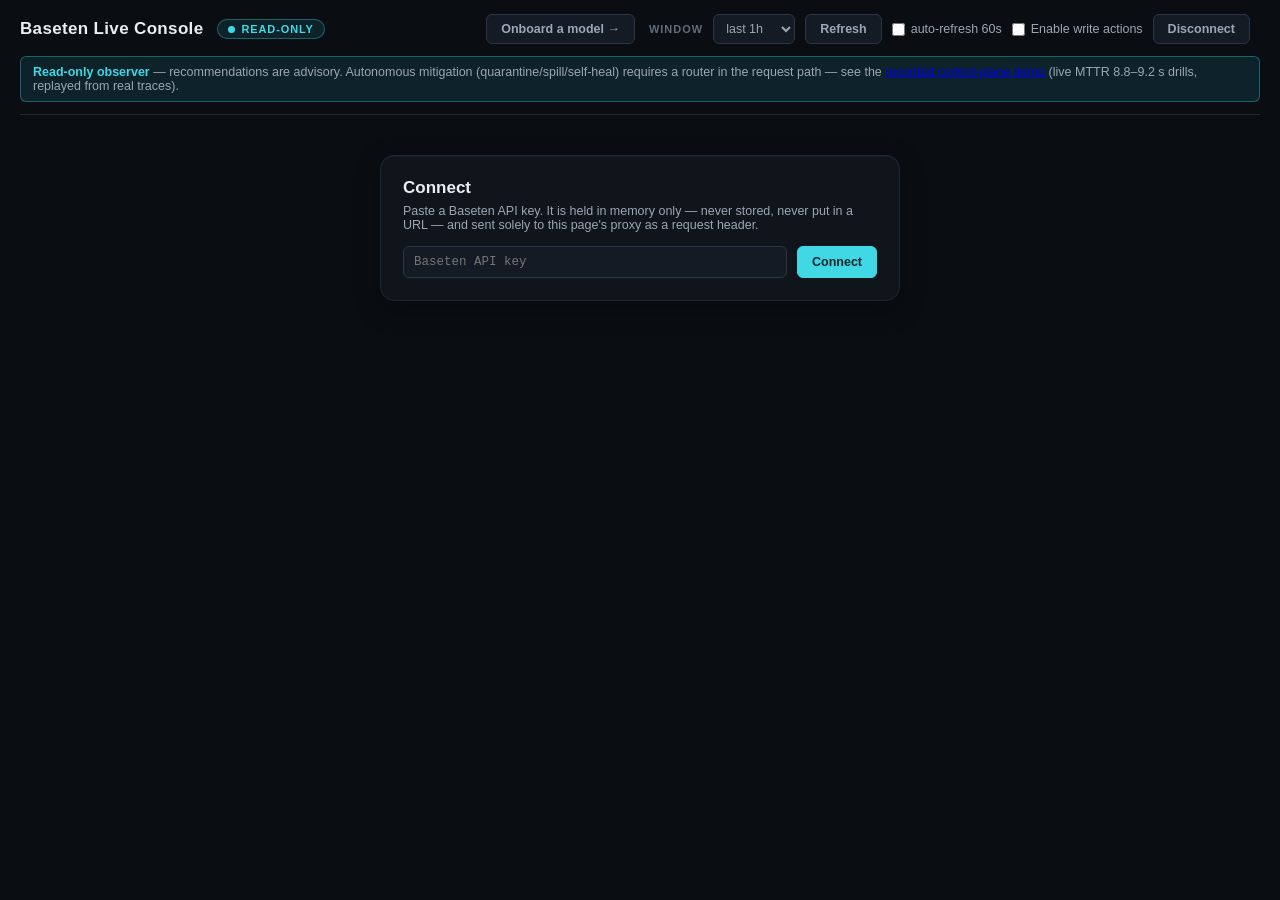
==== commit 56e1a6f8: "feat: onboarding wizard — three-persona agent-assisted journey, evals 2/2 PASS (security blocking ga" ====
--- a/console-live/index.html
+++ b/console-live/index.html
@@ -91,6 +91,31 @@
   .foot div { color: var(--text-3); font-size: 10px; font-family: var(--font-mono); }
 
   .empty { text-align: center; color: var(--text-3); padding: 60px 0; font-size: var(--fs-small); }
+  .empty a { color: var(--accent); }
+  .onboard-link { text-decoration: none; }
+
+  /* ---- fleet planner (collapsible, above the cards grid) ---- */
+  .planner { margin-top: 16px; padding: 0; }
+  .planner-head {
+    display: flex; width: 100%; align-items: center; gap: 10px;
+    background: none; border: none; cursor: pointer; padding: 12px 16px;
+    color: var(--text); text-align: left; font-family: var(--font-ui);
+  }
+  .planner-head:hover .label { color: var(--accent); }
+  .planner-head .hint { color: var(--text-3); font-size: var(--fs-micro); }
+  .planner-body { padding: 0 16px 16px; overflow-x: auto; }
+  .ptable { width: 100%; border-collapse: collapse; font-size: var(--fs-small); }
+  .ptable th {
+    text-align: left; padding: 6px 8px; border-bottom: 1px solid var(--stroke-hi);
+    font-size: var(--fs-micro); font-weight: 600; letter-spacing: .09em;
+    text-transform: uppercase; color: var(--text-3);
+  }
+  .ptable td { padding: 8px; border-bottom: 1px solid var(--stroke); vertical-align: top; }
+  .pdim { color: var(--text-3); font-size: var(--fs-micro); }
+  .popt { margin-bottom: 8px; }
+  .popt .platency { color: var(--text-2); font-size: var(--fs-micro); margin-left: 6px; }
+  .pevidence { color: var(--text-3); font-size: 10px; font-family: var(--font-mono); margin-top: 2px; }
+  .preco { color: var(--text-2); font-size: var(--fs-small); max-width: 280px; }
 
   /* ---- write mode: manage controls hidden unless #cards has .writes-on ---- */
   .w-only { display: none; }
@@ -129,6 +154,7 @@
       <h1>Baseten Live Console</h1>
       <span class="chip chip-accent" id="modeChip"><span class="dot"></span>read-only</span>
       <span class="spacer"></span>
+      <a class="btn onboard-link" href="onboard.html">Onboard a model →</a>
       <div class="controls" id="controls" hidden>
         <span class="label">window</span>
         <select id="windowSel">
@@ -164,7 +190,16 @@
     <div class="err" id="connectErr" hidden></div>
   </section>
 
-  <div id="empty" class="empty" hidden>No models found in this workspace.</div>
+  <div id="empty" class="empty" hidden>No models found in this workspace.
+    <a href="onboard.html">New to Baseten? Find your model →</a></div>
+  <section id="planner" class="panel planner" hidden>
+    <button class="planner-head" id="plannerToggle">
+      <span class="num" id="plannerCaret">▸</span>
+      <span class="label">Fleet planner</span>
+      <span class="hint">measured $/mo + latency per placement · contract: placement-recommendation/v1 · advisory only</span>
+    </button>
+    <div class="planner-body" id="plannerBody" hidden></div>
+  </section>
   <main id="cards" class="grid"></main>
 </div>
 
@@ -194,7 +229,11 @@
   let modalCtx = null;            // mutation staged in the confirm modal
   let pendingMutation = null;     // accepted mutation being polled (max one)
   let pollTimer = null;
-  let fleet = [];                 // [{ model, prod, others, el }]
+  let fleet = [];                 // [{ model, prod, others, el, metrics }]
+  let plannerOpen = false;        // fleet planner collapsed by default
+  let refreshGen = 0;             // bumps per refresh; planner prices fetched once per gen
+  let plannerPricesCache = null;  // { gen, data, fetchedAt }
+  let plannerStatics = null;      // { snapshot, baselines } (static files, fetched once)
 
   const BUDGET_VOICE_MS = 500;
   const BUDGET_INTERACTIVE_MS = 800;
@@ -523,7 +562,7 @@
     entry.prod = prod;
     entry.others = deployments.filter((d) => d.id !== prod.id);
     entry.el.innerHTML = cardMarkup(entry.model, entry.prod, entry.others);
-    await loadCard(entry.el, entry.model, entry.prod);
+    await loadCard(entry);
   }
 
   function onManageClick(e) {
@@ -696,7 +735,8 @@
   }
 
   // ---- flow ----
-  async function loadCard(el, model, dep) {
+  async function loadCard(entry) {
+    const { el, model, prod: dep } = entry;
     try {
       const params = metricsParams();
       const [summary, series] = await Promise.all([
@@ -704,7 +744,9 @@
         api(`models/${model.id}/deployments/${dep.id}/metrics`,
           { mode: 'SERIES', metrics: 'baseten_inference_requests_total', ...params }),
       ]);
-      renderMetrics(el, model, dep, parseSummary(summary), parseSeries(series));
+      const s = parseSummary(summary), sr = parseSeries(series);
+      entry.metrics = { summary: s, series: sr };   // reused by the fleet planner
+      renderMetrics(el, model, dep, s, sr);
     } catch (err) {
       if (err.status === 401) throw err;
       el.querySelector('.body').innerHTML =
@@ -712,9 +754,193 @@
     }
   }
 
+  // ---- fleet planner ----
+  // buildPlannerModel emits, and renderPlanner consumes, the
+  // placement-recommendation/v1 contract:
+  //   { schema, generated_at, source:{kind,...}, workloads:[{ model_id,
+  //     deployment_id, observed{...}, slo{...}, options:[{ placement,
+  //     usd_per_month, latency_expected_ms{...}, evidence:[...] }],
+  //     recommendation:{ placement, confidence, rationale, status } }] }
+  // Today the artifact is kind "measured-comparison" with recommendation
+  // status "pending-rl-artifact"; a future RL policy artifact with the same
+  // schema renders with zero rework (proved by test fixtures).
+  const PLANNER_HOURS = 730;               // warm hours/month assumption
+  const PLANNER_REPLICAS = 1;              // active-replica assumption
+  const PLANNER_TOK = { prompt: 750, completion: 250 }; // tokens/request assumption (ratio 3.0)
+
+  function cheapestSnapshotFit(snapshot) {
+    let best = null;
+    for (const m of snapshot.models || []) {
+      const blended = (3.0 * m.usd_per_1m_prompt + m.usd_per_1m_completion) / 4.0;
+      if (!best || blended < best.blended) {
+        best = { slug: m.slug, in: m.usd_per_1m_prompt, out: m.usd_per_1m_completion, blended };
+      }
+    }
+    return best;
+  }
+
+  // deployment.instance_type_name prefix-matched against instance_type.name
+  function matchInstancePrice(prices, instName) {
+    if (!instName) return null;
+    for (const e of prices.instance_types || []) {
+      const n = e.instance_type && e.instance_type.name;
+      if (n && (instName === n || instName.startsWith(n) || n.startsWith(instName))) {
+        return { name: n, usdPerMin: Number(e.price) };
+      }
+    }
+    return null;
+  }
+
+  function buildPlannerModel(fleetArr, prices, snapshot, baselines) {
+    const cheapest = cheapestSnapshotFit(snapshot);
+    const fmtBase = (b) =>
+      `${b.metric} ${Array.isArray(b.value) ? b.value.join('–') : b.value}${b.unit} (${b.source}, ${b.date})`;
+    const baseEvidence = baselines.map(fmtBase);
+    const warm = baselines.find((b) => b.metric === 'warm_ttft_ms');
+    const cold = baselines.find((b) => b.metric === 'cold_load_s');
+    const workloads = fleetArr.map((f) => {
+      const m = f.metrics || {};
+      const lat = (m.summary || {}).latency || {};
+      const n = m.series ? m.series.total : null;
+      const auto = f.prod.autoscaling_settings || {};
+      const flagged = m.series ? coldStartFlag(lat, n, auto.min_replica) : false;
+      const eff = flagged ? (lat.p95 ?? lat.p99) : lat.p99;
+      const verdict = m.series ? verdictFor(eff ?? null, BUDGET_INTERACTIVE_MS, flagged, n) : 'AMBER';
+      const reqPerMonth = n != null && windowHours > 0 ? (n / windowHours) * PLANNER_HOURS : null;
+      const inst = matchInstancePrice(prices.data, f.prod.instance_type_name);
+      const dedicatedUsd = inst ? inst.usdPerMin * 60 * PLANNER_HOURS * PLANNER_REPLICAS : null;
+      const apiUsd = reqPerMonth != null && cheapest
+        ? reqPerMonth * (PLANNER_TOK.prompt * cheapest.in + PLANNER_TOK.completion * cheapest.out) / 1e6
+        : null;
+      return {
+        model_id: f.model.id,
+        deployment_id: f.prod.id,
+        observed: { p95_ms: lat.p95 ?? null, p99_ms: lat.p99 ?? null,
+          requests: n, window_hours: windowHours,
+          req_per_month_extrapolated: reqPerMonth },
+        slo: { tier: 'interactive', budget_ms: BUDGET_INTERACTIVE_MS, verdict },
+        options: [
+          { placement: `dedicated ${f.prod.instance_type_name || '?'}`,
+            usd_per_month: dedicatedUsd,
+            latency_expected_ms: { warm_ttft: warm ? warm.value : null,
+              cold_start_s: cold ? cold.value : null },
+            evidence: [
+              inst
+                ? `live GET /v1/instance_type_prices: ${inst.name} $${inst.usdPerMin}/min × 60 × ${PLANNER_HOURS} h × ${PLANNER_REPLICAS} replica`
+                : 'no live instance price matched instance_type_name',
+              ...baseEvidence,
+            ] },
+          { placement: cheapest ? `model-api ${cheapest.slug}` : 'model-api',
+            usd_per_month: apiUsd,
+            latency_expected_ms: null,
+            evidence: [
+              `SNAPSHOT data/model-apis-snapshot.json (${snapshot.fetched_at}) — cheapest blended fit $${cheapest ? cheapest.blended.toFixed(4) : '—'}/Mtok`,
+              `assumes ${PLANNER_TOK.prompt}+${PLANNER_TOK.completion} tokens/request (ratio 3.0) at ${n ?? '—'} observed requests / ${fmtWin()}`,
+            ] },
+        ],
+        recommendation: {
+          placement: null, confidence: null, status: 'pending-rl-artifact',
+          rationale: 'Measured comparison only — the placement optimizer (RL) is a pending feature; its artifact will fill this slot.',
+        },
+      };
+    });
+    return {
+      schema: 'placement-recommendation/v1',
+      generated_at: new Date().toISOString(),
+      source: { kind: 'measured-comparison', window_hours: windowHours,
+        instance_prices_fetched_at: prices.fetchedAt.toISOString(),
+        model_api_snapshot: snapshot.fetched_at },
+      workloads,
+    };
+  }
+
+  // Renderer consumes ONLY the contract — an rl-policy artifact with a filled
+  // recommendation renders without any code change.
+  function renderPlanner(artifact) {
+    const body = $('plannerBody');
+    if (!artifact || artifact.schema !== 'placement-recommendation/v1') {
+      body.innerHTML = '<span class="inline-err">planner artifact has unknown schema</span>';
+      return;
+    }
+    const usd = (v) => v == null ? '—' : '$' + (v >= 100 ? Math.round(v) : v.toFixed(2)) + '/mo';
+    const latLine = (l) => !l ? '—' : Object.entries(l)
+      .map(([k, v]) => `${k} ${Array.isArray(v) ? v.join('–') : (v == null ? '—' : v)}`).join(' · ');
+    const rows = (artifact.workloads || []).map((w) => {
+      const o = w.observed || {}, s = w.slo || {}, r = w.recommendation || {};
+      const opts = (w.options || []).map((opt) => `
+        <div class="popt"><span class="mono">${esc(opt.placement)}</span>
+          <span class="num">${usd(opt.usd_per_month)}</span>
+          <span class="platency">${esc(latLine(opt.latency_expected_ms))}</span>
+          <div class="pevidence">${(opt.evidence || []).map(esc).join('<br>')}</div>
+        </div>`).join('');
+      const reco = r.status === 'pending-rl-artifact'
+        ? `<em>${esc(r.rationale || '')}</em>`
+        : `<strong>${esc(r.placement ?? '—')}</strong>` +
+          (r.confidence != null ? ` <span class="num">(confidence ${esc(r.confidence)})</span>` : '') +
+          ` — ${esc(r.rationale || '')}` +
+          (r.status ? ` <span class="label">${esc(r.status)}</span>` : '');
+      return `<tr>
+        <td><span class="mono">${esc(w.model_id)}</span><br><span class="pdim mono">${esc(w.deployment_id)}</span></td>
+        <td><span class="chip ${Object.prototype.hasOwnProperty.call(chipClass, s.verdict) ? chipClass[s.verdict] : 'chip-warn'}">${esc(s.verdict || '—')}</span><br><span class="pdim">${esc(s.tier || '')} tier (assumed)</span></td>
+        <td class="num">p95 ${fmtMs(o.p95_ms)} · p99 ${fmtMs(o.p99_ms)}<br><span class="pdim">${o.requests != null ? Number(o.requests) : '—'} req / ${o.window_hours != null ? Number(o.window_hours) : '—'}h window</span></td>
+        <td>${opts}</td>
+        <td class="preco">${reco}</td>
+      </tr>`;
+    }).join('');
+    body.innerHTML = `
+      <div class="pdim" style="margin-bottom:8px">source: ${esc((artifact.source || {}).kind || '?')} · generated ${esc(artifact.generated_at || '')}${(artifact.source || {}).model_api_snapshot ? ' · Model API prices: SNAPSHOT ' + esc(artifact.source.model_api_snapshot) : ''}</div>
+      <table class="ptable"><thead><tr><th>workload</th><th>slo posture</th><th>observed</th><th>placement options</th><th>recommendation</th></tr></thead><tbody>${rows}</tbody></table>`;
+  }
+
+  async function plannerInstancePrices() {
+    // once per refresh generation, and only while the planner is open
+    if (plannerPricesCache && plannerPricesCache.gen === refreshGen) return plannerPricesCache;
+    const data = await api('instance_type_prices');
+    plannerPricesCache = { gen: refreshGen, data, fetchedAt: new Date() };
+    return plannerPricesCache;
+  }
+  async function plannerStaticData() {
+    if (plannerStatics) return plannerStatics;
+    const [snap, base] = await Promise.all([
+      fetch('/data/model-apis-snapshot.json').then((r) => r.json()),
+      fetch('/data/measured-baselines.json').then((r) => r.json()),
+    ]);
+    plannerStatics = { snapshot: snap, baselines: base.entries || [] };
+    return plannerStatics;
+  }
+  async function buildAndRenderPlanner() {
+    const body = $('plannerBody');
+    body.innerHTML = '<span class="notraffic pulsing">building planner…</span>';
+    try {
+      const [prices, statics] = await Promise.all([plannerInstancePrices(), plannerStaticData()]);
+      renderPlanner(buildPlannerModel(fleet, prices, statics.snapshot, statics.baselines));
+    } catch (err) {
+      body.innerHTML = `<span class="inline-err">planner unavailable: ${esc(err.message)}</span>`;
+    }
+  }
+
+  // ?model=<model_id> deep link (used by the onboarding handoff): focus the
+  // new deployment's card on first render, then stop (later refreshes don't
+  // re-scroll).
+  let deepLinkModel = (typeof location !== 'undefined' && location.search)
+    ? new URLSearchParams(location.search).get('model') : null;
+  function focusDeepLink() {
+    if (!deepLinkModel) return;
+    const el = $('cards').children instanceof Array
+      ? null // stub-DOM harness: skip
+      : document.querySelector(`[data-model-id="${CSS.escape(deepLinkModel)}"]`);
+    deepLinkModel = null;
+    if (!el) return;
+    el.style.outline = '2px solid var(--accent)';
+    el.style.outlineOffset = '2px';
+    el.scrollIntoView({ behavior: 'smooth', block: 'start' });
+    setTimeout(() => { el.style.outline = ''; el.style.outlineOffset = ''; }, 6000);
+  }
+
   async function refresh() {
     if (!apiKey || loading || Date.now() < pausedUntil) return;
     loading = true;
+    refreshGen++;                  // invalidates the planner's per-refresh price cache
     $('statusTxt').textContent = 'loading…';
     try {
       const modelsRes = await api('models');
@@ -733,14 +959,19 @@
       for (const f of fleet) {
         f.el = document.createElement('article');
         f.el.className = 'panel card';
+        f.el.dataset.modelId = f.model.id;
         f.el.innerHTML = cardMarkup(f.model, f.prod, f.others);
         cards.appendChild(f.el);
       }
-      await mapLimit(fleet, 4, (f) => loadCard(f.el, f.model, f.prod));
+      await mapLimit(fleet, 4, (f) => loadCard(f));
+      focusDeepLink();
       if (models.length && !fleet.length) {
         $('empty').hidden = false;
-        $('empty').textContent = 'Models found, but none has a production deployment.';
+        $('empty').innerHTML = 'Models found, but none has a production deployment. ' +
+          '<a href="onboard.html">New to Baseten? Find your model →</a>';
       }
+      $('planner').hidden = fleet.length === 0;
+      if (plannerOpen && fleet.length) buildAndRenderPlanner();
       $('statusTxt').textContent = 'updated ' + new Date().toLocaleTimeString();
     } catch (err) {
       if (err.status === 401) return disconnect('Key rejected by the Baseten API — paste a valid key.');
@@ -764,6 +995,12 @@
     $('controls').hidden = true;
     $('cards').innerHTML = '';
     $('empty').hidden = true;
+    plannerOpen = false;
+    plannerPricesCache = null;
+    $('planner').hidden = true;
+    $('plannerBody').hidden = true;
+    $('plannerBody').innerHTML = '';
+    $('plannerCaret').textContent = '▸';
     showNotice('');
     $('connectPanel').hidden = false;
     $('connectErr').textContent = errMsg || '';
@@ -804,6 +1041,16 @@
   $('cards').addEventListener('click', onManageClick);
   $('modalConfirm').addEventListener('click', confirmMutation);
   $('modalCancel').addEventListener('click', closeModal);
+  $('plannerToggle').addEventListener('click', () => {
+    plannerOpen = !plannerOpen;
+    $('plannerCaret').textContent = plannerOpen ? '▾' : '▸';
+    $('plannerBody').hidden = !plannerOpen;
+    if (plannerOpen && fleet.length) buildAndRenderPlanner();
+  });
+
+  // Test hooks: the planner builder/renderer pair implements the
+  // placement-recommendation/v1 contract (see test/onboard_flow_test.mjs).
+  globalThis.__planner = { buildPlannerModel, renderPlanner };
 })();
 </script>
 </body>
